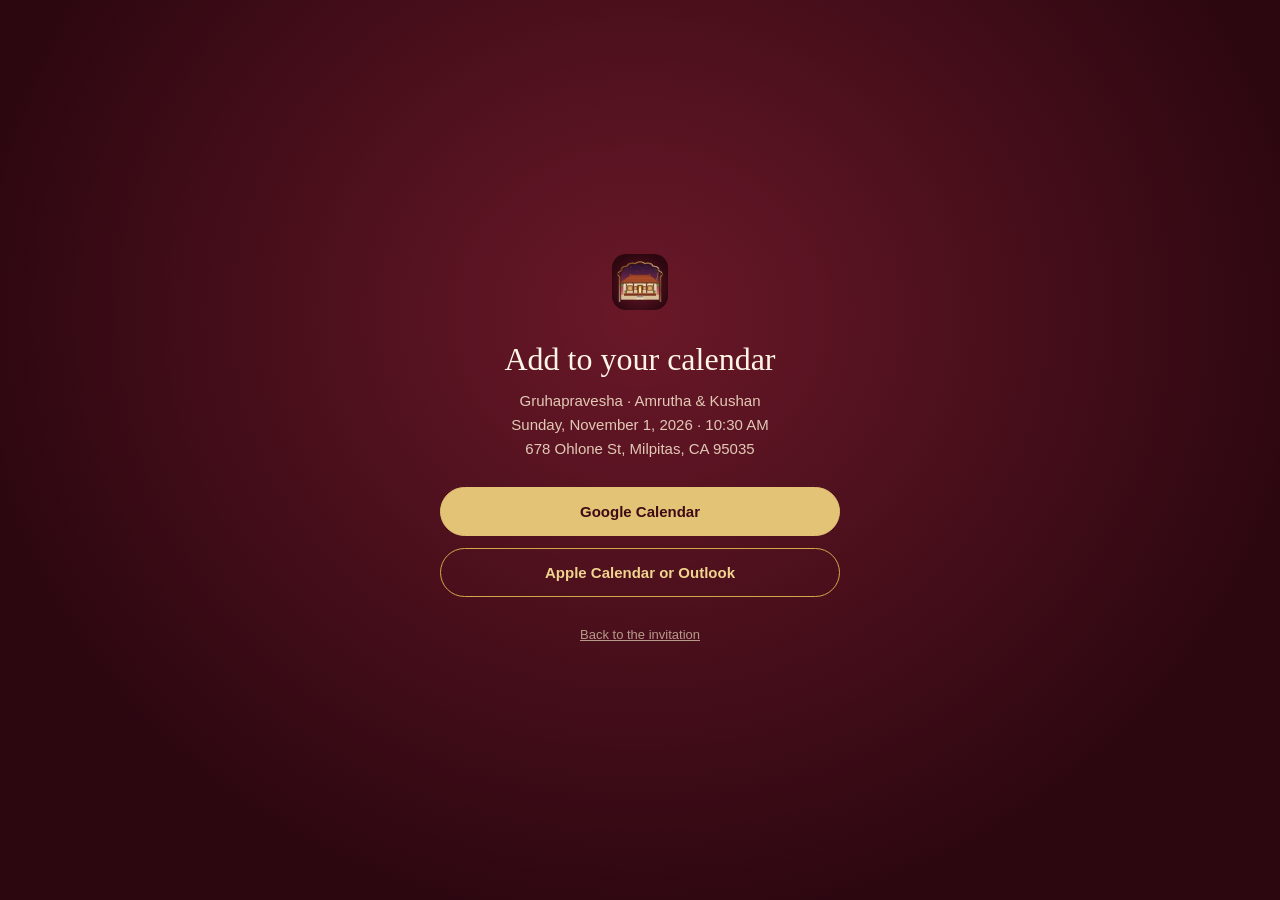
==== calendar.html @ f3d7b4c8 "Update the invitation" ====
<!doctype html>
<html lang="en">
<head>
<meta charset="utf-8">
<meta name="viewport" content="width=device-width, initial-scale=1">
<meta name="robots" content="noindex">
<title>Add to calendar · Gruhapravesha · Amrutha &amp; Kushan</title>
<link rel="icon" type="image/svg+xml" href="./favicon.svg">
<style>
  body { margin: 0; min-height: 100vh; display: grid; place-items: center; background: radial-gradient(ellipse at 50% 35%, #6a1828, #2c0710 75%); color: #fff6e6; font: 16px/1.5 Georgia, 'Times New Roman', serif; text-align: center; }
  main { width: min(100% - 48px, 400px); padding: 40px 0; }
  img { width: 56px; height: 56px; border-radius: 14px; }
  h1 { margin: 18px 0 6px; font-weight: 400; font-size: 32px; }
  p { margin: 0 0 26px; color: #e2c9b6; font: 15px/1.6 Helvetica, Arial, sans-serif; }
  a.choice { display: block; margin: 12px 0; padding: 15px 22px; border-radius: 999px; border: 1px solid #d4a64a; color: #efd38e; text-decoration: none; font: 600 15px Helvetica, Arial, sans-serif; }
  a.primary { background: #e3c375; border-color: #e3c375; color: #3d0a16; }
  a.back { display: inline-block; margin-top: 18px; color: #b89a8a; font: 13px Helvetica, Arial, sans-serif; }
</style>
</head>
<body>
<main>
  <img src="./apple-touch-icon.png" alt="">
  <h1>Add to your calendar</h1>
  <p>Gruhapravesha · Amrutha &amp; Kushan<br>Sunday, November 1, 2026 · 10:30 AM<br>678 Ohlone St, Milpitas, CA 95035</p>
  <a class="choice primary" id="google" href="https://calendar.google.com/calendar/render?action=TEMPLATE&amp;text=Gruhapravesha%20%C2%B7%20Amrutha%20%26%20Kushan&amp;dates=20261101T183000Z/20261101T220000Z&amp;ctz=America%2FLos_Angeles&amp;location=678%20Ohlone%20St%2C%20Milpitas%2C%20CA%2095035&amp;details=Our%20Gruhapravesha%20(housewarming).%20The%20ceremony%20begins%20at%2010%3A30%20AM%2C%20followed%20by%20lunch.%0ADetails%20and%20RSVP%3A%20https%3A%2F%2Famrutha-kushan.github.io%2F">Google Calendar</a>
  <a class="choice" id="ics" href="./gruhapravesha.ics">Apple Calendar or Outlook</a>
  <a class="back" href="./">Back to the invitation</a>
</main>
<script>
  // Phones go straight to their calendar; Back returns here to choose another.
  var ua = navigator.userAgent;
  var ios = /iPad|iPhone|iPod/.test(ua) || (navigator.platform === 'MacIntel' && navigator.maxTouchPoints > 1);
  if (ios) location.replace('./gruhapravesha.ics');
  else if (/Android/i.test(ua)) location.replace(document.getElementById('google').href);
</script>
</body>
</html>
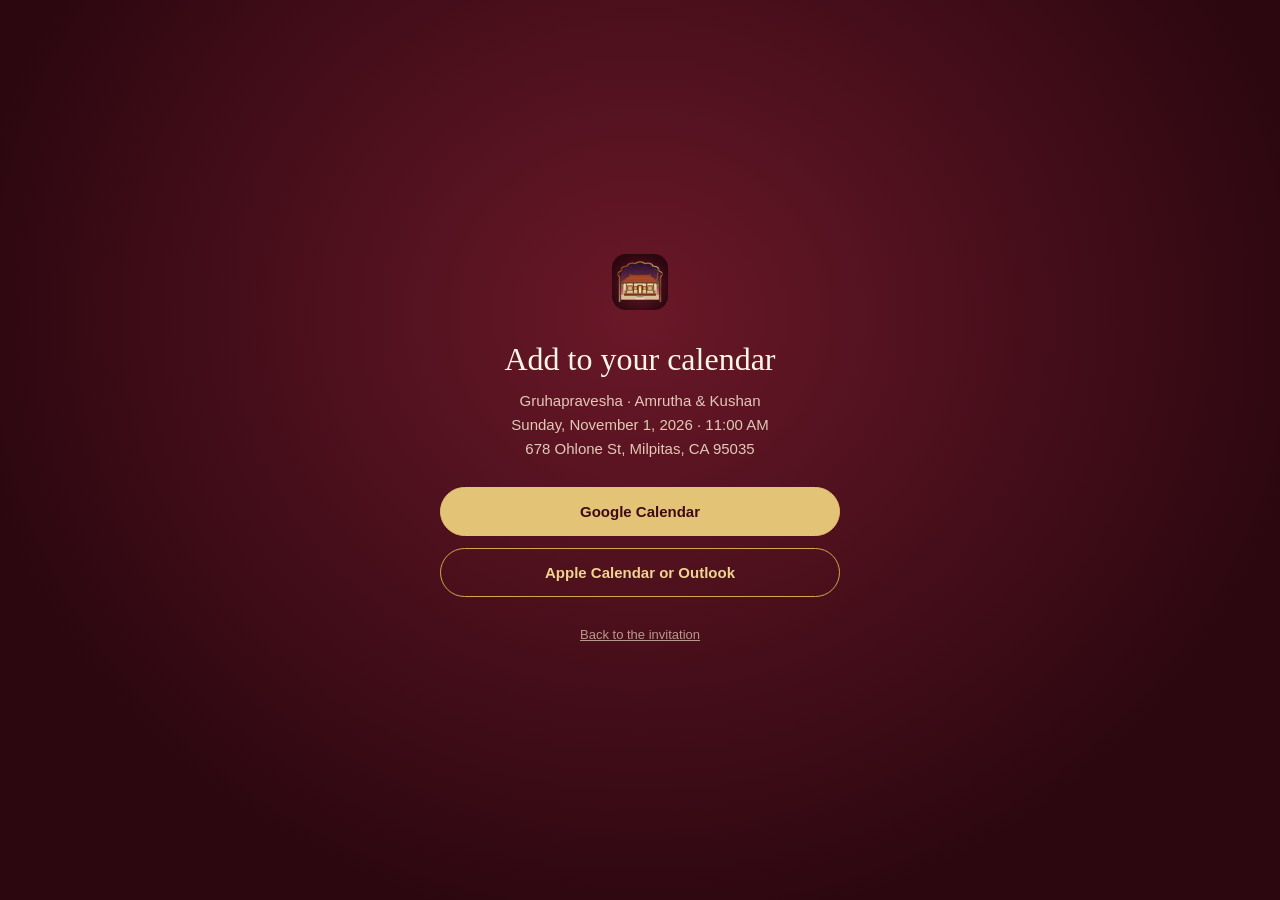
==== commit 9ae77e4b: "Update the invitation" ====
--- a/calendar.html
+++ b/calendar.html
@@ -21,8 +21,8 @@
 <main>
   <img src="./apple-touch-icon.png" alt="">
   <h1>Add to your calendar</h1>
-  <p>Gruhapravesha · Amrutha &amp; Kushan<br>Sunday, November 1, 2026 · 10:30 AM<br>678 Ohlone St, Milpitas, CA 95035</p>
-  <a class="choice primary" id="google" href="https://calendar.google.com/calendar/render?action=TEMPLATE&amp;text=Gruhapravesha%20%C2%B7%20Amrutha%20%26%20Kushan&amp;dates=20261101T183000Z/20261101T220000Z&amp;ctz=America%2FLos_Angeles&amp;location=678%20Ohlone%20St%2C%20Milpitas%2C%20CA%2095035&amp;details=Our%20Gruhapravesha%20(housewarming).%20The%20ceremony%20begins%20at%2010%3A30%20AM%2C%20followed%20by%20lunch.%0ADetails%20and%20RSVP%3A%20https%3A%2F%2Famrutha-kushan.github.io%2F">Google Calendar</a>
+  <p>Gruhapravesha · Amrutha &amp; Kushan<br>Sunday, November 1, 2026 · 11:00 AM<br>678 Ohlone St, Milpitas, CA 95035</p>
+  <a class="choice primary" id="google" href="https://calendar.google.com/calendar/render?action=TEMPLATE&amp;text=Gruhapravesha%20%C2%B7%20Amrutha%20%26%20Kushan&amp;dates=20261101T190000Z/20261101T220000Z&amp;ctz=America%2FLos_Angeles&amp;location=678%20Ohlone%20St%2C%20Milpitas%2C%20CA%2095035&amp;details=Our%20Gruhapravesha%20(housewarming).%20The%20ceremony%20begins%20at%2011%3A00%20AM%2C%20followed%20by%20lunch.%0ADetails%20and%20RSVP%3A%20https%3A%2F%2Famruthakushan.com%2F">Google Calendar</a>
   <a class="choice" id="ics" href="./gruhapravesha.ics">Apple Calendar or Outlook</a>
   <a class="back" href="./">Back to the invitation</a>
 </main>
